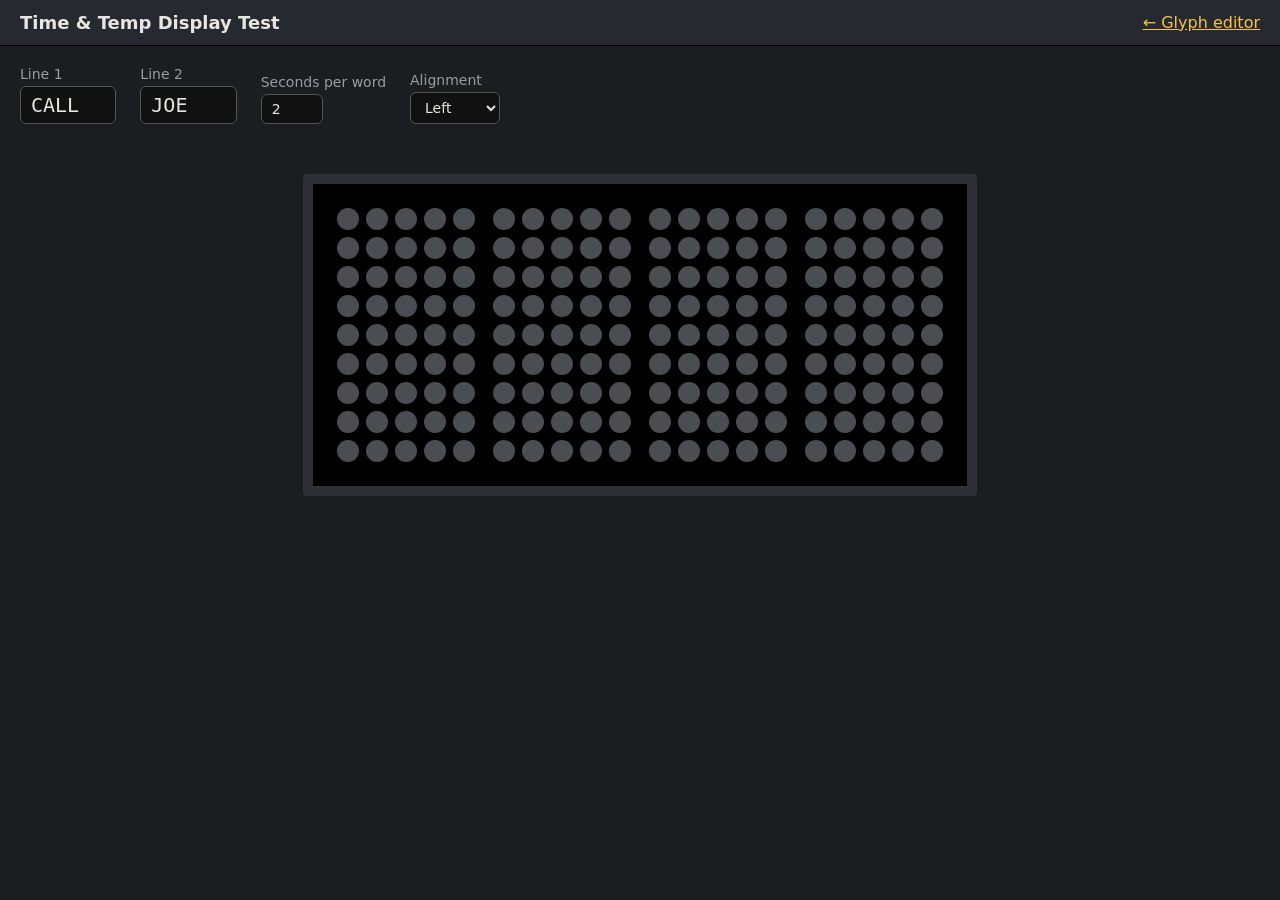
==== display.html @ eeb9bb42 "initial setup" ====
<!doctype html>
<html lang="en">
<head>
  <meta charset="utf-8">
  <meta name="viewport" content="width=device-width, initial-scale=1">
  <title>Sign Display Test</title>
  <link rel="stylesheet" href="style.css">
</head>
<body>
  <header>
    <h1>Time &amp; Temp Display Test</h1>
    <span id="status" class="status"></span>
    <nav><a href="index.html">← Glyph editor</a></nav>
  </header>

  <div class="controls">
    <label>Line 1 <input id="word1" class="word" maxlength="4" value="CALL"></label>
    <label>Line 2 <input id="word2" class="word" maxlength="4" value="JOE"></label>
    <label>Seconds per word <input id="interval" type="number" min="0.2" step="0.1" value="2"></label>
    <label>Alignment
      <select id="align">
        <option value="left">Left</option>
        <option value="center">Center</option>
        <option value="right">Right</option>
      </select>
    </label>
  </div>

  <div class="sign-wrap"><div id="sign" class="sign"></div></div>

  <script src="common.js"></script>
  <script>
    const SLOTS = 4;
    const sign = document.getElementById("sign");
    const status = document.getElementById("status");
    const inputs = [document.getElementById("word1"), document.getElementById("word2")];
    const intervalInput = document.getElementById("interval");
    const alignSelect = document.getElementById("align");

    const slots = Array.from({ length: SLOTS }, () => {
      const panel = document.createElement("div");
      sign.appendChild(panel);
      return buildPanel(panel);
    });

    let glyphs = {};
    let showing = 0;
    let timer = null;

    // Pads a word out to SLOTS characters. Centering an odd gap puts the
    // extra blank on the right, since the sign has no half positions.
    function layout(word) {
      const chars = [...word.toUpperCase()].slice(0, SLOTS);
      const gap = SLOTS - chars.length;
      const left = { left: 0, center: Math.floor(gap / 2), right: gap }[alignSelect.value];
      return [...Array(left).fill(" "), ...chars, ...Array(gap - left).fill(" ")];
    }

    function render() {
      const chars = layout(inputs[showing].value);
      const missing = new Set();
      chars.forEach((ch, i) => {
        if (!glyphs[ch]) missing.add(ch);
        paintPanel(slots[i], glyphs[ch]);
      });
      status.textContent = missing.size ? `No pattern for: ${[...missing].join(" ")}` : "";
      status.classList.toggle("error", missing.size > 0);
    }

    function restart() {
      clearInterval(timer);
      render();
      const seconds = Math.max(0.2, parseFloat(intervalInput.value) || 2);
      timer = setInterval(() => {
        showing = 1 - showing;
        render();
      }, seconds * 1000);
    }

    inputs.forEach((input) => input.addEventListener("input", render));
    intervalInput.addEventListener("change", restart);
    alignSelect.addEventListener("change", render);

    async function reload() {
      try {
        glyphs = await loadGlyphs();
        render();
      } catch (err) {
        status.textContent = `${err.message} — start the server with "python server.py"`;
        status.classList.add("error");
      }
    }

    // Pick up edits saved from the editor in another tab.
    document.addEventListener("visibilitychange", () => {
      if (document.visibilityState === "visible") reload();
    });

    reload().then(restart);
  </script>
</body>
</html>
---- style.css ----
:root {
  --bg: #1b1d21;
  --surface: #26292f;
  --text: #e8e6e1;
  --muted: #9a9ca3;
  --accent: #f5c542;
  --light-off: #4a4d52;
  --light-on: #ffd23f;
  --light-glow: rgba(255, 210, 63, 0.75);
  --light-size: 18px;
  --light-gap: 5px;
}

* { box-sizing: border-box; }

body {
  margin: 0;
  background: var(--bg);
  color: var(--text);
  font-family: system-ui, -apple-system, "Segoe UI", sans-serif;
}

header {
  position: sticky;
  top: 0;
  z-index: 1;
  display: flex;
  flex-wrap: wrap;
  align-items: center;
  gap: 12px 20px;
  padding: 12px 20px;
  background: var(--surface);
  border-bottom: 1px solid #000;
}

header h1 { font-size: 18px; margin: 0; }
header nav { margin-left: auto; }
a { color: var(--accent); }

button {
  font: inherit;
  padding: 6px 14px;
  border: 1px solid #555;
  border-radius: 6px;
  background: #33363d;
  color: var(--text);
  cursor: pointer;
}
button:hover { background: #3d4048; }
button.primary { background: var(--accent); color: #1b1d21; border-color: var(--accent); font-weight: 600; }
button.primary:hover { filter: brightness(1.08); }
button:disabled { opacity: 0.5; cursor: default; }

.status { color: var(--muted); font-size: 14px; }
.status.error { color: #ff7b72; }

/* A single 5x9 character panel. */
.panel {
  display: grid;
  grid-template-columns: repeat(5, var(--light-size));
  grid-auto-rows: var(--light-size);
  gap: var(--light-gap);
  padding: calc(var(--light-gap) * 2);
  background: #000;
  width: max-content;
  user-select: none;
}

.light {
  border-radius: 50%;
  background: var(--light-off);
}
.light.on {
  background: var(--light-on);
  box-shadow: 0 0 6px 1px var(--light-glow);
}

/* Editor page */
.grid {
  display: grid;
  grid-template-columns: repeat(auto-fill, minmax(170px, 1fr));
  gap: 16px;
  padding: 20px;
}

.card {
  display: flex;
  flex-direction: column;
  align-items: center;
  gap: 10px;
  padding: 12px;
  background: var(--surface);
  border: 2px solid transparent;
  border-radius: 8px;
}
.card.dirty { border-color: var(--accent); }
.card .label { font-size: 22px; font-weight: 700; min-height: 28px; }
.card .label small { font-size: 12px; color: var(--muted); font-weight: 400; }
.card .panel .light { cursor: pointer; }
.card .actions { display: flex; gap: 6px; }
.card .actions button { padding: 3px 10px; font-size: 13px; }

/* Display page */
.controls {
  display: flex;
  flex-wrap: wrap;
  gap: 16px 24px;
  padding: 20px;
  align-items: end;
}
.controls label { display: flex; flex-direction: column; gap: 4px; font-size: 14px; color: var(--muted); }
.controls input, .controls select {
  font: inherit;
  padding: 6px 10px;
  border: 1px solid #555;
  border-radius: 6px;
  background: #111;
  color: var(--text);
}
.controls input.word { width: 8ch; text-transform: uppercase; font-family: ui-monospace, monospace; font-size: 20px; }
.controls input[type="number"] { width: 7ch; }

.sign-wrap { display: flex; justify-content: center; padding: 30px 16px 60px; overflow-x: auto; }
.sign {
  --light-size: 22px;
  --light-gap: 7px;
  display: flex;
  gap: 18px;
  padding: 24px;
  background: #000;
  border: 10px solid #2e3035;
  border-radius: 4px;
}
.sign .panel { padding: 0; }

@media (max-width: 700px) {
  .sign { --light-size: 10px; --light-gap: 4px; gap: 10px; padding: 14px; }
}
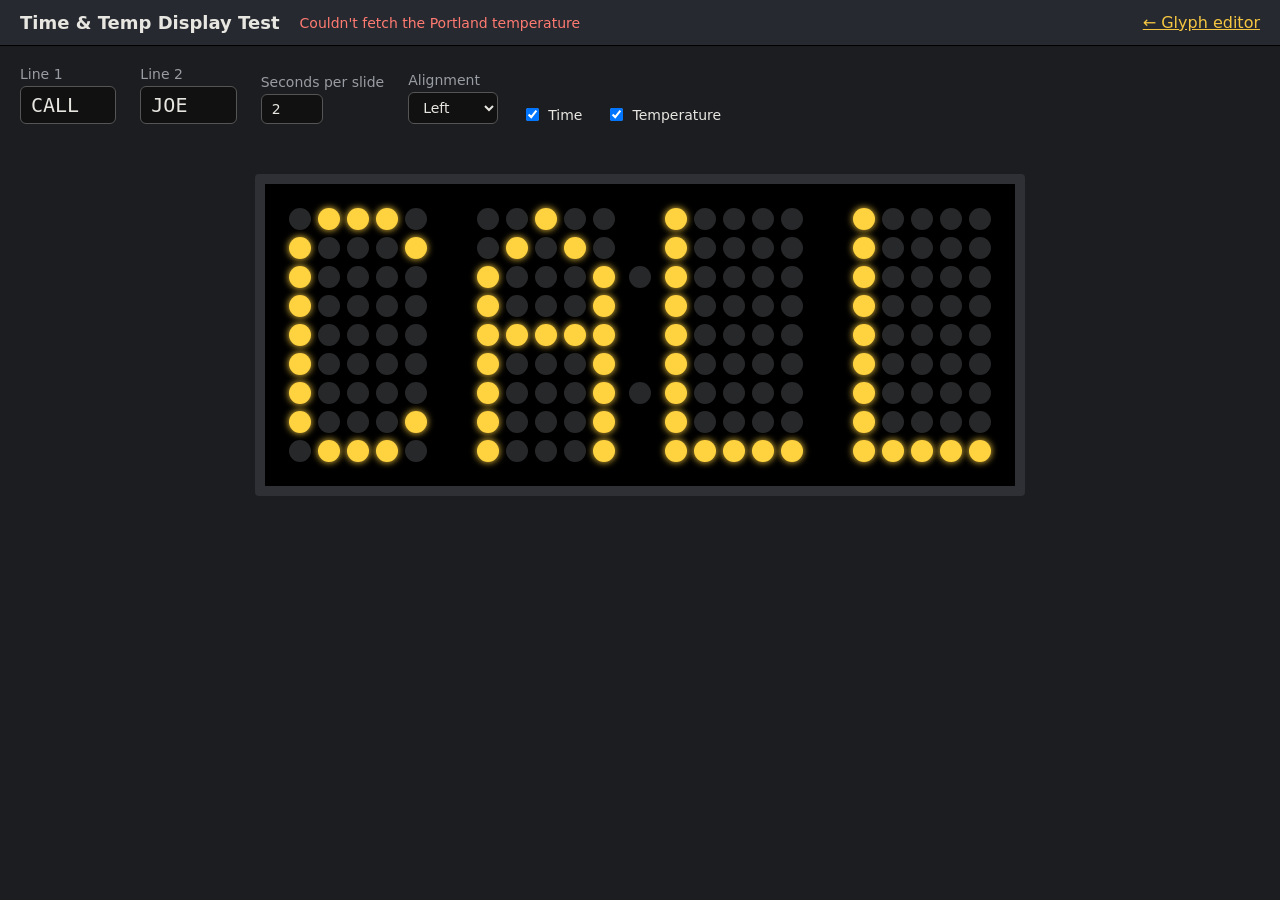
==== commit e8cfc5c7: "json complete" ====
--- a/display.html
+++ b/display.html
@@ -16,7 +16,7 @@
   <div class="controls">
     <label>Line 1 <input id="word1" class="word" maxlength="4" value="CALL"></label>
     <label>Line 2 <input id="word2" class="word" maxlength="4" value="JOE"></label>
-    <label>Seconds per word <input id="interval" type="number" min="0.2" step="0.1" value="2"></label>
+    <label>Seconds per slide <input id="interval" type="number" min="0.2" step="0.1" value="2"></label>
     <label>Alignment
       <select id="align">
         <option value="left">Left</option>
@@ -24,6 +24,8 @@
         <option value="right">Right</option>
       </select>
     </label>
+    <label class="check"><input id="showTime" type="checkbox" checked> Time</label>
+    <label class="check"><input id="showTemp" type="checkbox" checked> Temperature</label>
   </div>
 
   <div class="sign-wrap"><div id="sign" class="sign"></div></div>
@@ -31,40 +33,92 @@
   <script src="common.js"></script>
   <script>
     const SLOTS = 4;
+    const TIME_ZONE = "America/New_York";
+    // Portland, ME. Temperature comes from Open-Meteo (free, no API key).
+    const WEATHER_URL = "https://api.open-meteo.com/v1/forecast?latitude=43.6591&longitude=-70.2568"
+      + "&current=temperature_2m&temperature_unit=fahrenheit";
+    const WEATHER_REFRESH_MS = 10 * 60 * 1000;
+
     const sign = document.getElementById("sign");
     const status = document.getElementById("status");
     const inputs = [document.getElementById("word1"), document.getElementById("word2")];
     const intervalInput = document.getElementById("interval");
     const alignSelect = document.getElementById("align");
+    const showTime = document.getElementById("showTime");
+    const showTemp = document.getElementById("showTemp");
 
-    const slots = Array.from({ length: SLOTS }, () => {
+    // Four character panels, with the colon lights between the second and third.
+    const slots = [];
+    let colonLights = [];
+    for (let i = 0; i < SLOTS; i++) {
+      if (i === 2) {
+        const colon = document.createElement("div");
+        colon.className = "colon";
+        colonLights = [0, 1].map(() => colon.appendChild(Object.assign(document.createElement("div"), { className: "light" })));
+        sign.appendChild(colon);
+      }
       const panel = document.createElement("div");
       sign.appendChild(panel);
-      return buildPanel(panel);
-    });
+      slots.push(buildPanel(panel));
+    }
 
     let glyphs = {};
-    let showing = 0;
+    let temperature = null;
+    let weatherError = "";
+    let slideIndex = 0;
     let timer = null;
 
     // Pads a word out to SLOTS characters. Centering an odd gap puts the
     // extra blank on the right, since the sign has no half positions.
-    function layout(word) {
+    function layout(word, align = alignSelect.value) {
       const chars = [...word.toUpperCase()].slice(0, SLOTS);
       const gap = SLOTS - chars.length;
-      const left = { left: 0, center: Math.floor(gap / 2), right: gap }[alignSelect.value];
+      const left = { left: 0, center: Math.floor(gap / 2), right: gap }[align];
       return [...Array(left).fill(" "), ...chars, ...Array(gap - left).fill(" ")];
     }
 
+    // 12-hour Portland time as four slots, e.g. " 932" or "1205" (the colon is separate).
+    function timeChars() {
+      const parts = new Intl.DateTimeFormat("en-US", {
+        timeZone: TIME_ZONE, hour: "numeric", minute: "2-digit", hour12: true,
+      }).formatToParts(new Date());
+      const hour = parts.find((p) => p.type === "hour").value;
+      const minute = parts.find((p) => p.type === "minute").value;
+      return layout(hour + minute, "right");
+    }
+
+    function tempChars() {
+      return layout(`${Math.round(temperature)}°`, "right");
+    }
+
+    // The slides currently in rotation, each returning { chars, colon }.
+    function activeSlides() {
+      const slides = inputs
+        .filter((input) => input.value.trim())
+        .map((input) => () => ({ chars: layout(input.value), colon: false }));
+      if (showTime.checked) slides.push(() => ({ chars: timeChars(), colon: true }));
+      if (showTemp.checked && temperature !== null) slides.push(() => ({ chars: tempChars(), colon: false }));
+      return slides;
+    }
+
     function render() {
-      const chars = layout(inputs[showing].value);
+      const slides = activeSlides();
+      const { chars, colon } = slides.length
+        ? slides[slideIndex % slides.length]()
+        : { chars: layout(""), colon: false };
+
       const missing = new Set();
       chars.forEach((ch, i) => {
         if (!glyphs[ch]) missing.add(ch);
         paintPanel(slots[i], glyphs[ch]);
       });
-      status.textContent = missing.size ? `No pattern for: ${[...missing].join(" ")}` : "";
-      status.classList.toggle("error", missing.size > 0);
+      colonLights.forEach((light) => light.classList.toggle("on", colon));
+
+      const problems = [];
+      if (missing.size) problems.push(`No pattern for: ${[...missing].join(" ")}`);
+      if (showTemp.checked && weatherError) problems.push(weatherError);
+      status.textContent = problems.join(" · ");
+      status.classList.toggle("error", problems.length > 0);
     }
 
     function restart() {
@@ -72,14 +126,26 @@
       render();
       const seconds = Math.max(0.2, parseFloat(intervalInput.value) || 2);
       timer = setInterval(() => {
-        showing = 1 - showing;
+        slideIndex = (slideIndex + 1) % Math.max(1, activeSlides().length);
         render();
       }, seconds * 1000);
     }
 
+    async function updateWeather() {
+      try {
+        const res = await fetch(WEATHER_URL);
+        if (!res.ok) throw new Error(res.status);
+        temperature = (await res.json()).current.temperature_2m;
+        weatherError = "";
+      } catch (err) {
+        weatherError = "Couldn't fetch the Portland temperature";
+      }
+      render();
+    }
+
     inputs.forEach((input) => input.addEventListener("input", render));
+    [alignSelect, showTime, showTemp].forEach((el) => el.addEventListener("change", render));
     intervalInput.addEventListener("change", restart);
-    alignSelect.addEventListener("change", render);
 
     async function reload() {
       try {
@@ -97,6 +163,8 @@
     });
 
     reload().then(restart);
+    updateWeather();
+    setInterval(updateWeather, WEATHER_REFRESH_MS);
   </script>
 </body>
 </html>
--- a/style.css
+++ b/style.css
@@ -4,7 +4,7 @@
   --text: #e8e6e1;
   --muted: #9a9ca3;
   --accent: #f5c542;
-  --light-off: #4a4d52;
+  --light-off: #27282a;
   --light-on: #ffd23f;
   --light-glow: rgba(255, 210, 63, 0.75);
   --light-size: 18px;
@@ -124,8 +124,9 @@
 .sign {
   --light-size: 22px;
   --light-gap: 7px;
+  --char-gap: 50px;
   display: flex;
-  gap: 18px;
+  gap: var(--char-gap);
   padding: 24px;
   background: #000;
   border: 10px solid #2e3035;
@@ -133,6 +134,23 @@
 }
 .sign .panel { padding: 0; }
 
+/* The two colon lights between the second and third characters. The column
+   takes up no width and cancels its own flex gaps, so every character stays
+   --char-gap apart and the lights are centered in the gap. */
+.colon {
+  width: 0;
+  margin-inline: calc(var(--char-gap) / -2);
+  display: grid;
+  grid-template-columns: var(--light-size);
+  grid-template-rows: repeat(9, var(--light-size));
+  gap: var(--light-gap);
+}
+.colon .light { transform: translateX(-50%); }
+.colon .light:nth-child(1) { grid-row: 3; }
+.colon .light:nth-child(2) { grid-row: 7; }
+
+.controls .check { flex-direction: row; align-items: center; gap: 6px; color: var(--text); }
+
 @media (max-width: 700px) {
-  .sign { --light-size: 10px; --light-gap: 4px; gap: 10px; padding: 14px; }
+  .sign { --light-size: 10px; --light-gap: 4px; --char-gap: 26px; padding: 14px; }
 }
